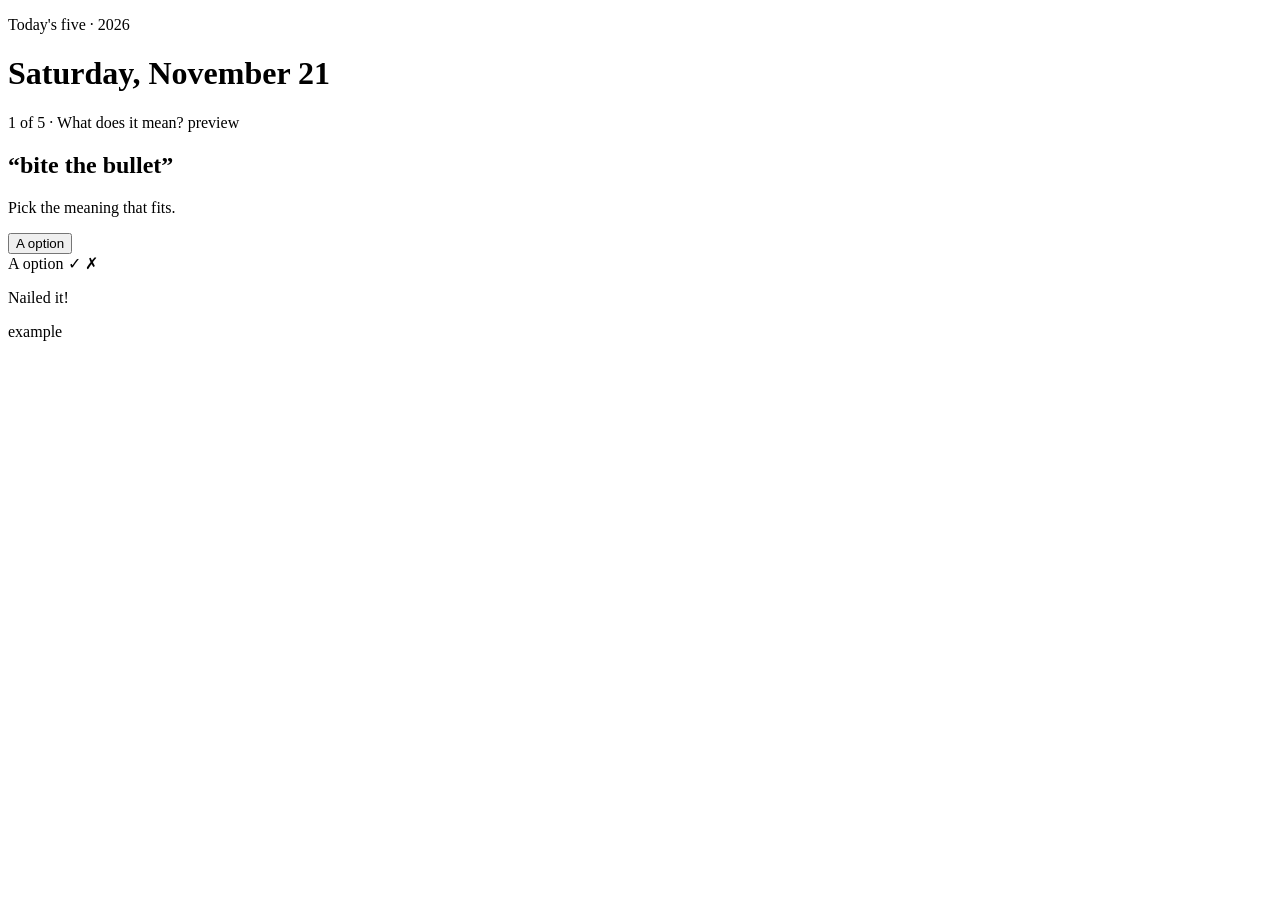
==== src/main/resources/templates/play.html @ c8790d48 "Build skeleton, idiom extraction, and daily puzzle generation Round 1 - skeleton: Spring Boot 4.2 / " ====
<!DOCTYPE html>
<html lang="en" xmlns:th="http://www.thymeleaf.org">
<body>

<!-- The day's game: date, progress circles, question cards. -->
<div th:fragment="game" th:attr="data-day=${day}">
  <div class="mb-5">
    <p class="text-xs font-semibold tracking-widest text-liberty-deep uppercase">
      Today's five · <span th:text="${day.year}">2026</span>
    </p>
    <h1 class="font-display text-[1.7rem] leading-tight font-semibold text-ink sm:text-4xl" th:text="${dayLabel}">
      Saturday, November 21
    </h1>
  </div>

  <th:block th:replace="~{fragments/layout :: progress(${results}, false)}"></th:block>

  <!-- Round 1: one demo card to try the look and answer flow. -->
  <article class="mt-6 rounded-2xl bg-white/80 p-5 shadow-sm ring-1 ring-mist sm:p-6" id="q-demo">
    <p class="text-xs font-semibold tracking-widest text-slate uppercase">
      1 of 5 · <span th:text="${demo.typeLabel}">What does it mean?</span>
      <span class="ml-1 rounded-full bg-torch/25 px-2 py-0.5 text-[10px] text-ink normal-case tracking-normal">preview</span>
    </p>
    <h2 class="mt-2 font-display text-3xl font-semibold text-ink italic" th:text="'“' + ${demo.idiom} + '”'">“bite the bullet”</h2>
    <p class="mt-1 text-sm text-slate" th:text="${demo.prompt}">Pick the meaning that fits.</p>

    <form id="q-demo-options" class="mt-4 grid gap-2.5"
          hx-post="/play/demo/answer" hx-target="this" hx-swap="outerHTML">
      <button th:each="opt, it : ${demo.options}" type="submit" name="choice" th:value="${it.index}"
              class="flex w-full gap-3 rounded-xl border-2 border-mist bg-white px-4 py-3 text-left text-[15px] font-medium text-ink
                     transition hover:-translate-y-0.5 hover:border-liberty hover:shadow-md
                     focus-visible:border-liberty focus-visible:outline-none active:translate-y-0">
        <span class="font-bold text-liberty-deep" th:text="${'ABCD'.charAt(it.index)}">A</span>
        <span th:text="${opt}">option</span>
      </button>
    </form>
  </article>
</div>

<!-- Answer feedback: replaces the options form, plus OOB progress update. -->
<th:block th:fragment="demo-feedback">
  <div id="q-demo-options" class="mt-4 grid gap-2.5"
       th:classappend="${correct} ? '' : 'animate-shake'">
    <div th:each="opt, it : ${demo.options}"
         th:classappend="${it.index == demo.correctIndex} ? 'border-liberty bg-liberty/10'
                        : (${it.index == choice} ? 'border-firework bg-firework/10 line-through decoration-firework/60'
                        : 'border-mist bg-white/50 text-slate')"
         class="flex items-center justify-between gap-3 rounded-xl border-2 px-4 py-3 text-[15px] font-medium text-ink">
      <span class="flex gap-3">
        <span class="font-bold" th:text="${'ABCD'.charAt(it.index)}">A</span>
        <span th:text="${opt}">option</span>
      </span>
      <span th:if="${it.index == demo.correctIndex}" class="font-bold text-liberty-deep animate-pop">✓</span>
      <span th:if="${it.index == choice and !correct}" class="font-bold text-firework animate-pop">✗</span>
    </div>

    <div class="mt-2 rounded-xl p-4 text-sm"
         th:classappend="${correct} ? 'bg-liberty/10 text-ink' : 'bg-firework/10 text-ink'">
      <p class="font-display text-lg font-semibold"
         th:text="${correct} ? 'Nailed it! 🎉' : 'Not quite — here’s the answer.'">Nailed it!</p>
      <p class="mt-1 text-slate italic" th:text="'“' + ${demo.example} + '”'">example</p>
    </div>
  </div>

  <th:block th:replace="~{fragments/layout :: progress(${results}, true)}"></th:block>
</th:block>

</body>
</html>
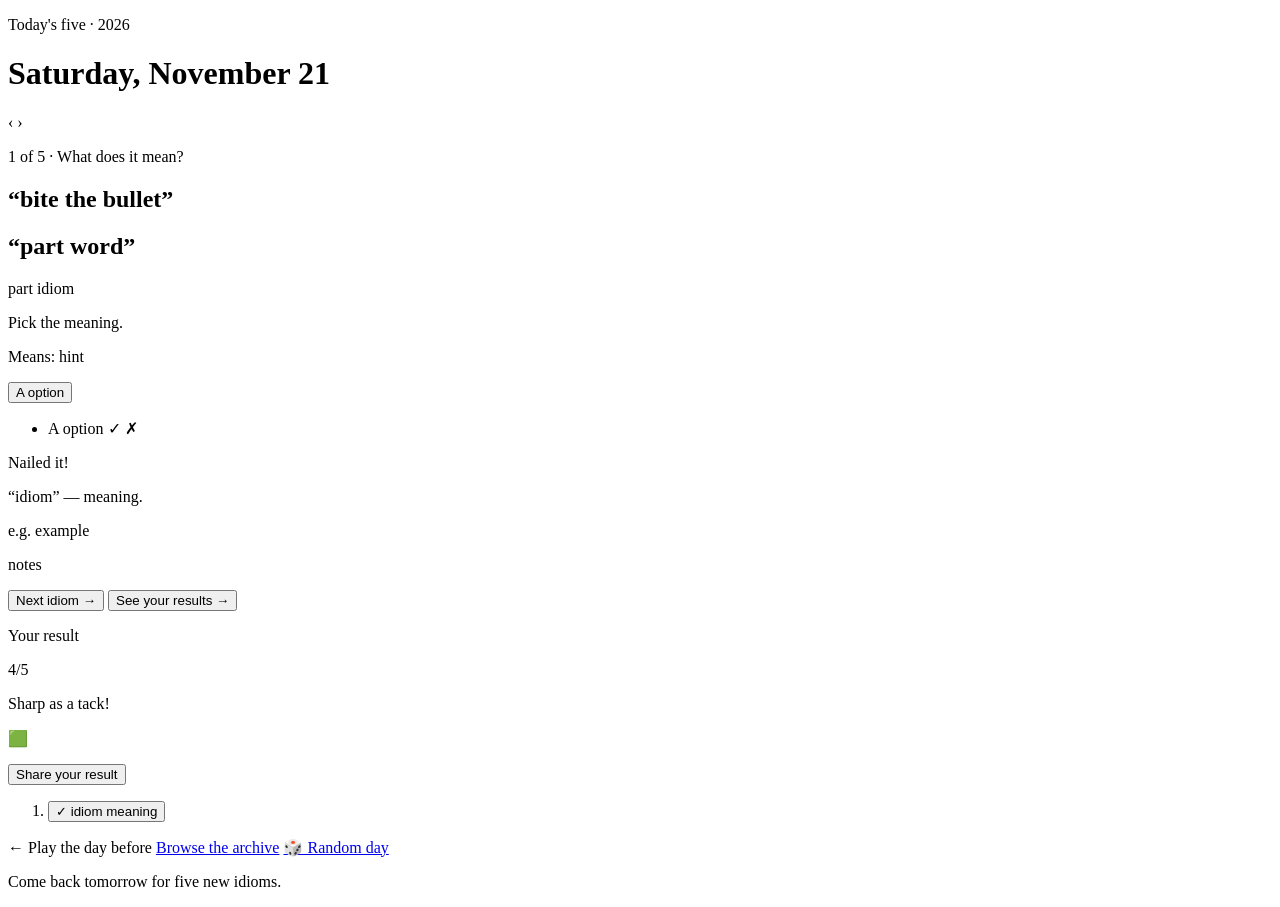
==== commit b27ab41e: "feature complete" ====
--- a/src/main/resources/templates/play.html
+++ b/src/main/resources/templates/play.html
@@ -2,68 +2,170 @@
 <html lang="en" xmlns:th="http://www.thymeleaf.org">
 <body>
 
-<!-- The day's game: date, progress circles, question cards. -->
-<div th:fragment="game" th:attr="data-day=${day}">
-  <div class="mb-5">
-    <p class="text-xs font-semibold tracking-widest text-liberty-deep uppercase">
-      Today's five · <span th:text="${day.year}">2026</span>
-    </p>
-    <h1 class="font-display text-[1.7rem] leading-tight font-semibold text-ink sm:text-4xl" th:text="${dayLabel}">
-      Saturday, November 21
-    </h1>
-  </div>
-
-  <th:block th:replace="~{fragments/layout :: progress(${results}, false)}"></th:block>
-
-  <!-- Round 1: one demo card to try the look and answer flow. -->
-  <article class="mt-6 rounded-2xl bg-white/80 p-5 shadow-sm ring-1 ring-mist sm:p-6" id="q-demo">
-    <p class="text-xs font-semibold tracking-widest text-slate uppercase">
-      1 of 5 · <span th:text="${demo.typeLabel}">What does it mean?</span>
-      <span class="ml-1 rounded-full bg-torch/25 px-2 py-0.5 text-[10px] text-ink normal-case tracking-normal">preview</span>
-    </p>
-    <h2 class="mt-2 font-display text-3xl font-semibold text-ink italic" th:text="'“' + ${demo.idiom} + '”'">“bite the bullet”</h2>
-    <p class="mt-1 text-sm text-slate" th:text="${demo.prompt}">Pick the meaning that fits.</p>
-
-    <form id="q-demo-options" class="mt-4 grid gap-2.5"
-          hx-post="/play/demo/answer" hx-target="this" hx-swap="outerHTML">
-      <button th:each="opt, it : ${demo.options}" type="submit" name="choice" th:value="${it.index}"
-              class="flex w-full gap-3 rounded-xl border-2 border-mist bg-white px-4 py-3 text-left text-[15px] font-medium text-ink
-                     transition hover:-translate-y-0.5 hover:border-liberty hover:shadow-md
-                     focus-visible:border-liberty focus-visible:outline-none active:translate-y-0">
-        <span class="font-bold text-liberty-deep" th:text="${'ABCD'.charAt(it.index)}">A</span>
-        <span th:text="${opt}">option</span>
-      </button>
-    </form>
-  </article>
-</div>
-
-<!-- Answer feedback: replaces the options form, plus OOB progress update. -->
-<th:block th:fragment="demo-feedback">
-  <div id="q-demo-options" class="mt-4 grid gap-2.5"
-       th:classappend="${correct} ? '' : 'animate-shake'">
-    <div th:each="opt, it : ${demo.options}"
-         th:classappend="${it.index == demo.correctIndex} ? 'border-liberty bg-liberty/10'
-                        : (${it.index == choice} ? 'border-firework bg-firework/10 line-through decoration-firework/60'
-                        : 'border-mist bg-white/50 text-slate')"
-         class="flex items-center justify-between gap-3 rounded-xl border-2 px-4 py-3 text-[15px] font-medium text-ink">
-      <span class="flex gap-3">
-        <span class="font-bold" th:text="${'ABCD'.charAt(it.index)}">A</span>
-        <span th:text="${opt}">option</span>
-      </span>
-      <span th:if="${it.index == demo.correctIndex}" class="font-bold text-liberty-deep animate-pop">✓</span>
-      <span th:if="${it.index == choice and !correct}" class="font-bold text-firework animate-pop">✗</span>
+<!-- ===================================================================== the day's game -->
+<div th:fragment="game" th:attr="data-day=${g.day()}">
+  <!-- Day header with archive arrows -->
+  <div class="mb-5 flex items-end justify-between gap-3">
+    <div>
+      <p class="text-xs font-semibold tracking-widest text-liberty-deep uppercase">
+        <span th:text="${g.eyebrow()}">Today's five</span> · <span th:text="${g.day().getYear()}">2026</span>
+      </p>
+      <h1 class="font-display text-[1.55rem] leading-tight font-semibold text-ink sm:text-4xl"
+          th:text="${g.dayLabel()}">Saturday, November 21</h1>
     </div>
-
-    <div class="mt-2 rounded-xl p-4 text-sm"
-         th:classappend="${correct} ? 'bg-liberty/10 text-ink' : 'bg-firework/10 text-ink'">
-      <p class="font-display text-lg font-semibold"
-         th:text="${correct} ? 'Nailed it! 🎉' : 'Not quite — here’s the answer.'">Nailed it!</p>
-      <p class="mt-1 text-slate italic" th:text="'“' + ${demo.example} + '”'">example</p>
+    <div class="flex shrink-0 gap-0.5 pb-1">
+      <a th:if="${g.previousDay() != null}" th:href="@{/play/{d}(d=${g.previousDay()})}"
+         class="grid size-9 place-items-center rounded-full text-lg text-slate transition hover:bg-mist hover:text-ink"
+         aria-label="Previous day" title="Previous day">‹</a>
+      <a th:if="${g.nextDay() != null}" th:href="@{/play/{d}(d=${g.nextDay()})}"
+         class="grid size-9 place-items-center rounded-full text-lg text-slate transition hover:bg-mist hover:text-ink"
+         aria-label="Next day" title="Next day">›</a>
     </div>
   </div>
 
-  <th:block th:replace="~{fragments/layout :: progress(${results}, true)}"></th:block>
-</th:block>
+  <th:block th:replace="~{fragments/layout :: progress(${g})}"></th:block>
+
+  <div class="mt-6">
+    <th:block th:if="${g.card() != null}">
+      <th:block th:replace="~{play :: card(${g}, ${g.card()})}"></th:block>
+    </th:block>
+    <th:block th:if="${g.card() == null}">
+      <th:block th:replace="~{play :: summary(${g})}"></th:block>
+    </th:block>
+  </div>
+</div>
+
+<!-- ===================================================================== one question card -->
+<article th:fragment="card(g, c)" id="card"
+         class="rounded-2xl bg-white/85 p-5 shadow-sm ring-1 ring-mist sm:p-6"
+         th:classappend="${c.justAnswered() and !c.correct()} ? 'animate-shake'">
+
+  <p class="text-xs font-semibold tracking-widest text-slate uppercase">
+    <span th:text="${c.position()}">1</span> of 5 · <span th:text="${c.typeLabel()}">What does it mean?</span>
+  </p>
+
+  <!-- Prompt -->
+  <th:block th:switch="${c.typeName()}">
+    <h2 th:case="'MEANING'" class="mt-2 font-display text-3xl leading-tight font-semibold text-ink italic"
+        th:text="'“' + ${c.promptParts()[0]} + '”'">“bite the bullet”</h2>
+
+    <h2 th:case="'FINISH'" class="mt-2 font-display text-[1.65rem] leading-snug font-semibold text-ink italic">“<th:block
+        th:each="part, it : ${c.promptParts()}"><span th:text="${part}">part</span><th:block th:unless="${it.last}"><span
+        th:if="${!c.answered()}" class="mx-1 inline-block w-20 translate-y-1 border-b-[3px] border-liberty-deep/70" aria-label="blank">&nbsp;</span><span
+        th:if="${c.answered()}" class="rounded-md bg-liberty/15 px-1.5 text-liberty-deep not-italic"
+        th:text="${c.blankFill()}">word</span></th:block></th:block>”</h2>
+
+    <p th:case="'FITS'" class="mt-3 text-lg leading-relaxed text-ink"><th:block
+        th:each="part, it : ${c.promptParts()}"><span th:text="${part}">part</span><th:block th:unless="${it.last}"><span
+        th:if="${!c.answered()}" class="mx-1 inline-block w-24 translate-y-1 border-b-[3px] border-liberty-deep/70" aria-label="blank">&nbsp;</span><span
+        th:if="${c.answered()}" class="rounded-md bg-liberty/15 px-1.5 font-semibold text-liberty-deep"
+        th:text="${c.blankFill()}">idiom</span></th:block></th:block></p>
+  </th:block>
+
+  <p class="mt-2 text-sm text-slate" th:text="${c.instruction()}">Pick the meaning.</p>
+  <p th:if="${c.hint() != null}" class="mt-1 text-sm text-slate">
+    <span class="font-semibold text-ink">Means:</span> <span th:text="${c.hint()}">hint</span>
+  </p>
+
+  <!-- Options: buttons until answered, then a locked result list -->
+  <form th:if="${!c.answered()}" class="mt-4 grid gap-2.5"
+        th:attr="hx-post=@{/play/{d}/q/{p}(d=${g.day()},p=${c.position()})}"
+        hx-disabled-elt="find button">
+    <button th:each="opt, it : ${c.options()}" type="submit" name="choice" th:value="${it.index}"
+            class="flex w-full gap-3 rounded-xl border-2 border-mist bg-white px-4 py-3 text-left text-[15px] font-medium text-ink transition hover:-translate-y-0.5 hover:border-liberty hover:shadow-md focus-visible:border-liberty focus-visible:outline-none active:translate-y-0 disabled:opacity-60">
+      <span class="font-bold text-liberty-deep" th:text="${c.letter(it.index)}">A</span>
+      <span th:text="${opt}">option</span>
+    </button>
+  </form>
+
+  <ul th:if="${c.answered()}" class="mt-4 grid gap-2.5">
+    <li th:each="opt, it : ${c.options()}"
+        th:with="state=${c.optionState(it.index)}"
+        th:classappend="${state == 'right'} ? 'border-liberty bg-liberty/10 text-ink'
+                       : (${state == 'wrong'} ? 'border-firework bg-firework/10 text-ink line-through decoration-firework/60'
+                       : 'border-mist bg-white/50 text-slate')"
+        class="flex items-center justify-between gap-3 rounded-xl border-2 px-4 py-3 text-[15px] font-medium">
+      <span class="flex gap-3">
+        <span class="font-bold" th:text="${c.letter(it.index)}">A</span>
+        <span th:text="${opt}">option</span>
+      </span>
+      <span th:if="${state == 'right'}" class="font-bold text-liberty-deep"
+            th:classappend="${c.justAnswered()} ? 'animate-pop'" aria-label="correct answer">✓</span>
+      <span th:if="${state == 'wrong'}" class="font-bold text-firework"
+            th:classappend="${c.justAnswered()} ? 'animate-pop'" aria-label="your answer">✗</span>
+    </li>
+  </ul>
+
+  <!-- Reveal -->
+  <div th:if="${c.answered()}" class="mt-4 rounded-xl p-4"
+       th:classappend="${c.correct()} ? 'bg-liberty/10' : 'bg-firework/10'">
+    <p class="font-display text-lg font-semibold text-ink"
+       th:text="${c.correct()} ? 'Nailed it! 🎉' : 'Not quite — here’s the scoop.'">Nailed it!</p>
+    <p class="mt-1 text-[15px] text-ink">
+      <span class="font-display font-semibold italic" th:text="'“' + ${c.reveal().headword()} + '”'">“idiom”</span>
+      <span th:text="'— ' + ${c.reveal().meaning()} + '.'">— meaning.</span>
+    </p>
+    <p th:if="${c.reveal().example() != null}" class="mt-2 text-sm text-slate italic"
+       th:text="'e.g. ' + ${c.reveal().example()}">e.g. example</p>
+    <p th:if="${c.reveal().notes() != null}" class="mt-2 text-xs text-slate"
+       th:text="${c.reveal().notes()}">notes</p>
+  </div>
+
+  <!-- Onward -->
+  <div th:if="${c.answered()}" class="mt-4 flex justify-end">
+    <button type="button" th:if="${g.nextPosition() != 0}"
+            th:attr="hx-get=@{/play/{d}(d=${g.day()},q=${g.nextPosition()})}"
+            class="rounded-full bg-liberty-deep px-5 py-2.5 text-sm font-semibold text-white shadow-sm transition hover:bg-ink">
+      Next idiom →
+    </button>
+    <button type="button" th:if="${g.nextPosition() == 0}"
+            th:attr="hx-get=@{/play/{d}(d=${g.day()})}"
+            class="rounded-full bg-liberty-deep px-5 py-2.5 text-sm font-semibold text-white shadow-sm transition hover:bg-ink">
+      See your results →
+    </button>
+  </div>
+</article>
+
+<!-- ===================================================================== end-of-day summary -->
+<section th:fragment="summary(g)" class="rounded-2xl bg-white/85 p-5 text-center shadow-sm ring-1 ring-mist sm:p-6">
+  <p class="text-xs font-semibold tracking-widest text-slate uppercase">Your result</p>
+  <p class="mt-1 font-display text-6xl font-semibold text-ink animate-pop">
+    <span th:text="${g.score()}">4</span><span class="text-3xl text-slate">/5</span>
+  </p>
+  <p class="mt-1 font-display text-xl text-liberty-deep italic" th:text="${g.verdict()}">Sharp as a tack!</p>
+
+  <p class="mt-3 text-2xl tracking-[0.25em]" aria-hidden="true">
+    <span th:each="r : ${g.results()}" th:text="${r == 'correct'} ? '🟩' : '🟥'">🟩</span>
+  </p>
+
+  <button type="button" th:attr="data-share=${g.shareText()}"
+          class="mt-4 inline-flex items-center gap-2 rounded-full bg-ink px-5 py-2.5 text-sm font-semibold text-paper shadow-sm transition hover:bg-liberty-deep">
+    <span data-share-label>Share your result</span>
+  </button>
+
+  <ol class="mt-6 grid gap-2 text-left">
+    <li th:each="c : ${g.review()}">
+      <button type="button" th:attr="hx-get=@{/play/{d}(d=${g.day()},q=${c.position()})}"
+              class="flex w-full items-start gap-3 rounded-xl border border-mist bg-white/70 px-4 py-3 text-left transition hover:border-liberty">
+        <span class="mt-0.5 grid size-6 shrink-0 place-items-center rounded-full text-xs font-bold text-white"
+              th:classappend="${c.correct()} ? 'bg-liberty' : 'bg-firework'"
+              th:text="${c.correct()} ? '✓' : '✗'">✓</span>
+        <span class="min-w-0">
+          <span class="block font-display font-semibold text-ink italic" th:text="${c.reveal().headword()}">idiom</span>
+          <span class="block text-sm text-slate" th:text="${c.reveal().meaning()}">meaning</span>
+        </span>
+      </button>
+    </li>
+  </ol>
+
+  <div class="mt-6 flex flex-wrap justify-center gap-2 text-sm font-semibold">
+    <a th:if="${g.previousDay() != null}" th:href="@{/play/{d}(d=${g.previousDay()})}"
+       class="rounded-full border-2 border-mist bg-white px-4 py-2 text-ink transition hover:border-liberty">← Play the day before</a>
+    <a href="/archive" class="rounded-full border-2 border-mist bg-white px-4 py-2 text-ink transition hover:border-liberty">Browse the archive</a>
+    <a href="/archive/random" class="rounded-full border-2 border-mist bg-white px-4 py-2 text-ink transition hover:border-liberty">🎲 Random day</a>
+  </div>
+  <p th:if="${g.today()}" class="mt-4 text-xs text-slate">Come back tomorrow for five new idioms.</p>
+</section>
 
 </body>
 </html>
